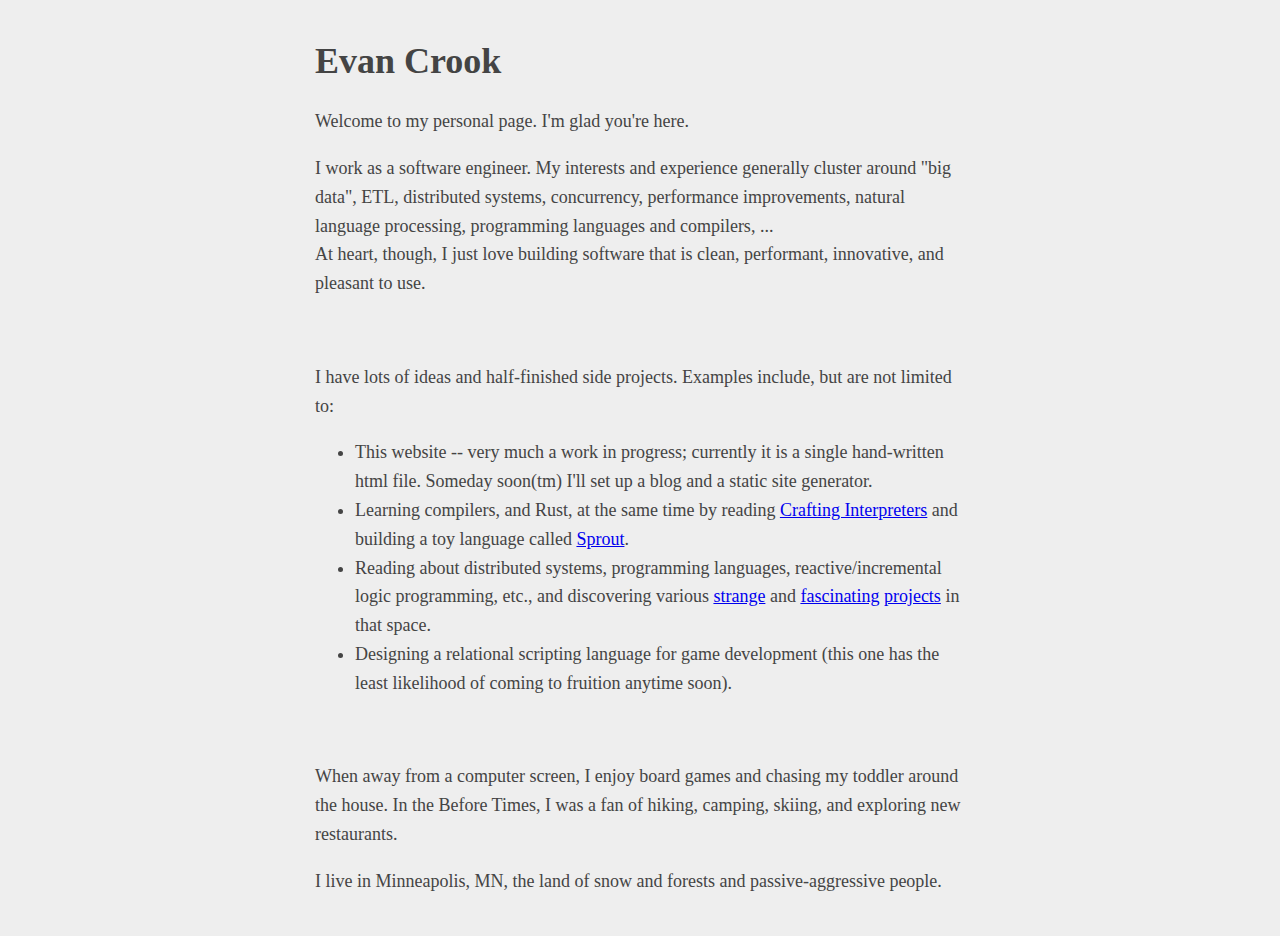
==== index.html @ 16c84403 "Initial commit" ====
<!DOCTYPE html>
<html>
    <head>
        <meta name="viewport" content="width=device-width, initial-scale=1">
        <title>evdc's wobsite</title>

        <style type="text/css">
            body {
                margin: 40px auto;
                max-width: 650px;
                line-height: 1.6;
                font-size: 18px;
                color: #444;
                background: #eee;
                padding: 0 10px
            }
            h1,h2,h3 {
                line-height:1.2
            }
        </style>
    </head>

    <body>
        <h1>Evan Crook</h1>

        <p>Welcome to my personal page. I'm glad you're here.</p> 
        <p>I work as a software engineer. My interests and experience generally cluster around "big data", ETL, distributed systems, concurrency, performance improvements, natural language processing, programming languages and compilers, ...
        <br/>
        At heart, though, I just love building software that is clean, performant,
        innovative, and pleasant to use.</p>
        <br/>

        <p>I have lots of ideas and half-finished side projects. Examples include, but are not limited to:</p>
        <ul>
            <li>This website -- very much a work in progress; currently it is a single hand-written html file.
                Someday soon(tm) I'll set up a blog and a static site generator.</li>

            <li>Learning compilers, and Rust, at the same time by reading <a href="https://craftinginterpreters.com/">Crafting Interpreters</a>
                and building a toy language called <a href=https://github.com/evdc/sprout-rs>Sprout</a>.</li>

            <li>Reading about distributed systems, programming languages, reactive/incremental logic programming, etc.,
                and discovering various <a href="http://witheve.com">strange</a> and <a href="http://cell-lang.net/">fascinating</a> <a href="https://ap5.com/">projects</a> in that space.
            </li>

            <li>Designing a relational scripting language for game development (this one has the least likelihood of coming to fruition anytime soon).</li>
        </ul>
        <br/>

        <p>When away from a computer screen, I enjoy board games and chasing my toddler around the house. In the Before Times, I was a fan of hiking, camping, skiing, and exploring new restaurants.</p>
        <p>I live in Minneapolis, MN, the land of snow and forests and passive-aggressive people.</p>
    </body>

</html>
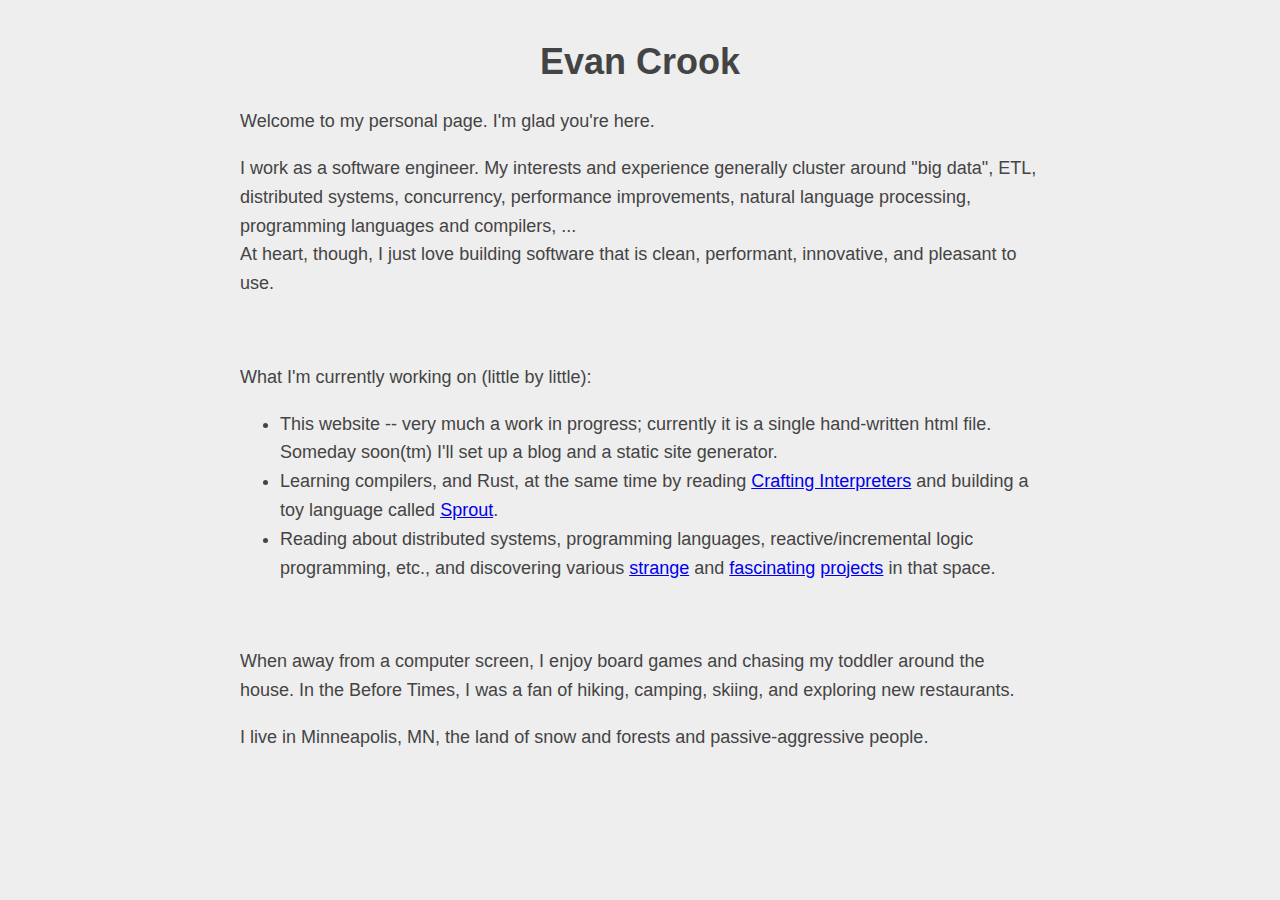
==== commit 275c07e4: "center header" ====
--- a/index.html
+++ b/index.html
@@ -7,15 +7,17 @@
         <style type="text/css">
             body {
                 margin: 40px auto;
-                max-width: 650px;
+                max-width: 800px;
                 line-height: 1.6;
                 font-size: 18px;
+                font-family: Helvetica, sans-serif;
                 color: #444;
                 background: #eee;
                 padding: 0 10px
             }
             h1,h2,h3 {
-                line-height:1.2
+                line-height: 1.2;
+                text-align: center;
             }
         </style>
     </head>
@@ -30,7 +32,7 @@
         innovative, and pleasant to use.</p>
         <br/>
 
-        <p>I have lots of ideas and half-finished side projects. Examples include, but are not limited to:</p>
+        <p>What I'm currently working on (little by little):</p>
         <ul>
             <li>This website -- very much a work in progress; currently it is a single hand-written html file.
                 Someday soon(tm) I'll set up a blog and a static site generator.</li>
@@ -41,8 +43,6 @@
             <li>Reading about distributed systems, programming languages, reactive/incremental logic programming, etc.,
                 and discovering various <a href="http://witheve.com">strange</a> and <a href="http://cell-lang.net/">fascinating</a> <a href="https://ap5.com/">projects</a> in that space.
             </li>
-
-            <li>Designing a relational scripting language for game development (this one has the least likelihood of coming to fruition anytime soon).</li>
         </ul>
         <br/>
 
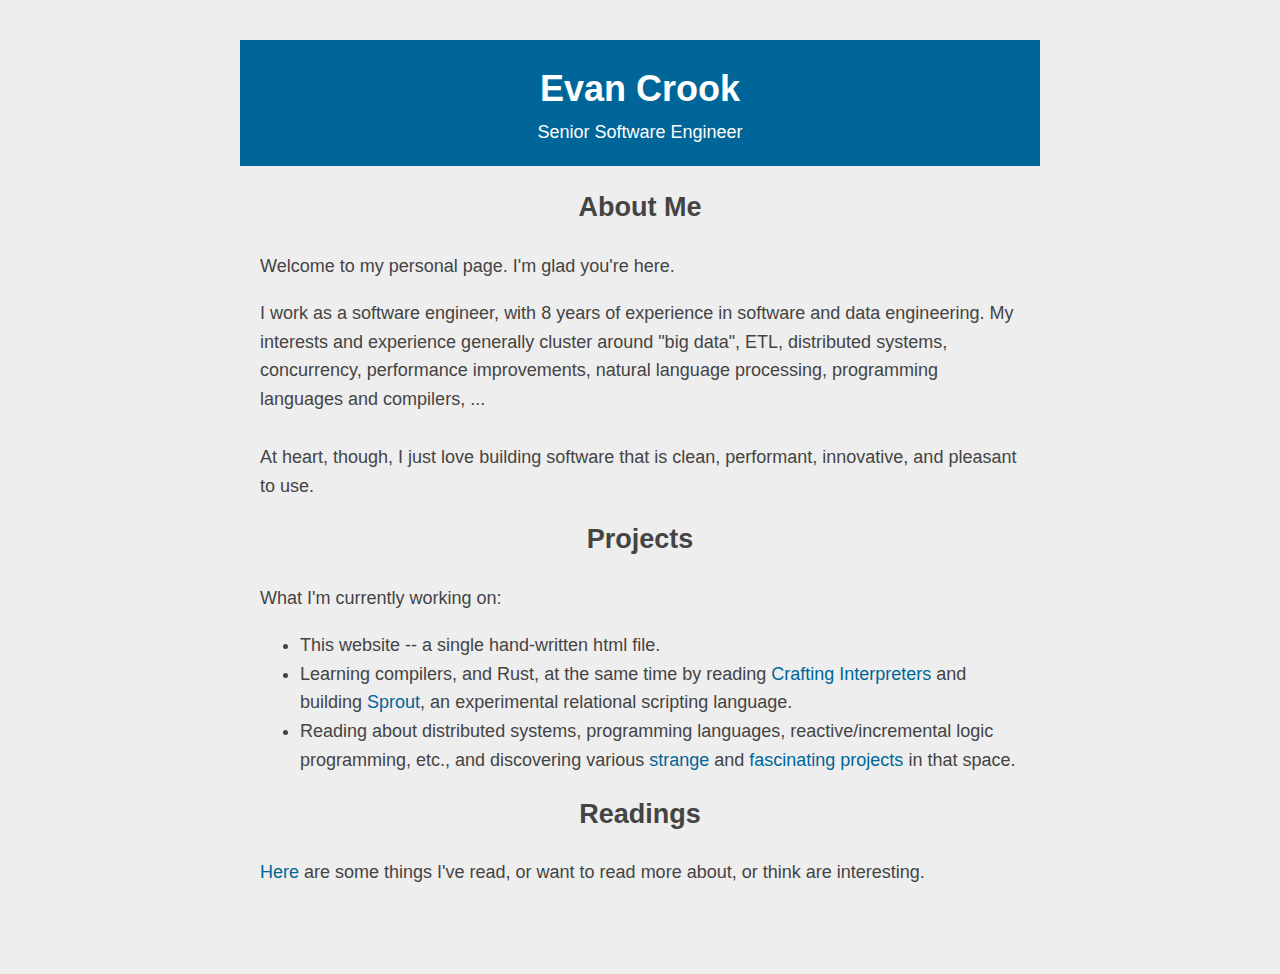
==== commit f02ea0ea: "???" ====
--- a/index.html
+++ b/index.html
@@ -1,53 +1,52 @@
 <!DOCTYPE html>
 <html>
-    <head>
-        <meta name="viewport" content="width=device-width, initial-scale=1">
-        <title>evdc's wobsite</title>
+  <head>
+    <title>evdc's website</title>
+    <meta name="viewport" content="width=device-width, initial-scale=1">
+    <link href="https://fonts.googleapis.com/css?family=Roboto:400,700&display=swap" rel="stylesheet">
+    <link href="new.css" rel="stylesheet">
+  </head>
+  <body>
+    <header>
+      <h1>Evan Crook</h1>
+      <p>Senior Software Engineer</p>
+    </header>
 
-        <style type="text/css">
-            body {
-                margin: 40px auto;
-                max-width: 800px;
-                line-height: 1.6;
-                font-size: 18px;
-                font-family: Helvetica, sans-serif;
-                color: #444;
-                background: #eee;
-                padding: 0 10px
-            }
-            h1,h2,h3 {
-                line-height: 1.2;
-                text-align: center;
-            }
-        </style>
-    </head>
 
-    <body>
-        <h1>Evan Crook</h1>
 
-        <p>Welcome to my personal page. I'm glad you're here.</p> 
-        <p>I work as a software engineer. My interests and experience generally cluster around "big data", ETL, distributed systems, concurrency, performance improvements, natural language processing, programming languages and compilers, ...
-        <br/>
-        At heart, though, I just love building software that is clean, performant,
-        innovative, and pleasant to use.</p>
-        <br/>
+    <div class="container">
+      <section id="about">
+        <div class="intro">
+          <h2>About Me</h2>
+          <p>Welcome to my personal page. I'm glad you're here.</p> 
+            <p>I work as a software engineer, with 8 years of experience in software and data engineering. 
+                My interests and experience generally cluster around "big data", ETL, distributed systems, concurrency, performance improvements, natural language processing, programming languages and compilers, ...
+            <br/><br/>
+            At heart, though, I just love building software that is clean, performant, innovative, and pleasant to use.</p>
+        </div>
+      </section>
 
-        <p>What I'm currently working on (little by little):</p>
+      <section id="projects">
+        <h2>Projects</h2>
+        <p>What I'm currently working on:</p>
         <ul>
-            <li>This website -- very much a work in progress; currently it is a single hand-written html file.
-                Someday soon(tm) I'll set up a blog and a static site generator.</li>
+            <li>This website -- a single hand-written html file.</li>
 
             <li>Learning compilers, and Rust, at the same time by reading <a href="https://craftinginterpreters.com/">Crafting Interpreters</a>
-                and building a toy language called <a href=https://github.com/evdc/sprout-rs>Sprout</a>.</li>
+                and building <a href=https://github.com/evdc/sprout-rs>Sprout</a>, an experimental relational scripting language.
+            </li>
 
             <li>Reading about distributed systems, programming languages, reactive/incremental logic programming, etc.,
                 and discovering various <a href="http://witheve.com">strange</a> and <a href="http://cell-lang.net/">fascinating</a> <a href="https://ap5.com/">projects</a> in that space.
             </li>
         </ul>
-        <br/>
+      </section>
 
-        <p>When away from a computer screen, I enjoy board games and chasing my toddler around the house. In the Before Times, I was a fan of hiking, camping, skiing, and exploring new restaurants.</p>
-        <p>I live in Minneapolis, MN, the land of snow and forests and passive-aggressive people.</p>
+      <section id="readings">
+        <h2>Readings</h2>
+        <p><a href="readings.html">Here</a> are some things I've read, or want to read more about, or think are interesting.</p><br/>
+      </section>
+
     </body>
-
 </html>
+      
--- a/new.css
+++ b/new.css
@@ -0,0 +1,83 @@
+/* General Styles */
+body {
+    font-family: "Avenir Next", sans-serif;
+    color: #444;
+    background: #eee;
+    margin: 40px auto;
+    max-width: 800px;
+    line-height: 1.6;
+    font-size: 18px;
+    padding: 0 10px;
+}
+h1, h2, h3, h4, h5, h6 {
+    font-weight: bold;
+    margin-top: 0;
+    text-align: center;
+}
+a {
+    color: #006699;
+    text-decoration: none;
+}
+a:hover {
+    text-decoration: underline;
+}
+/* Header */
+header {
+    background-color: #006699;
+    color: #fff;
+    padding: 20px;
+    text-align: center;
+}
+header h1 {
+    font-size: 36px;
+    margin: 0;
+}
+header p {
+    font-size: 18px;
+    margin: 0;
+}
+/* Navigation */
+nav {
+    background-color: #f2f2f2;
+    border-bottom: 1px solid #ccc;
+    padding: 10px 20px;
+}
+nav ul {
+    list-style: none;
+    margin: 0;
+    padding: 0;
+    text-align: center;
+}
+nav li {
+    display: inline-block;
+    margin: 0 10px;
+}
+/* Main Content */
+.container {
+    margin: 20px auto;
+    max-width: 800px;
+    padding: 0 20px;
+}
+
+.resume {
+    margin-top: 30px;
+}
+.resume h2 {
+    margin-top: 0;
+}
+.resume ul {
+    list-style: none;
+    margin: 0;
+    padding: 0;
+}
+.resume li {
+    margin: 10px 0;
+}
+
+/* Footer */
+footer {
+    background-color: #006699;
+    color: #fff;
+    padding: 10px 20px;
+    text-align: center;
+}
